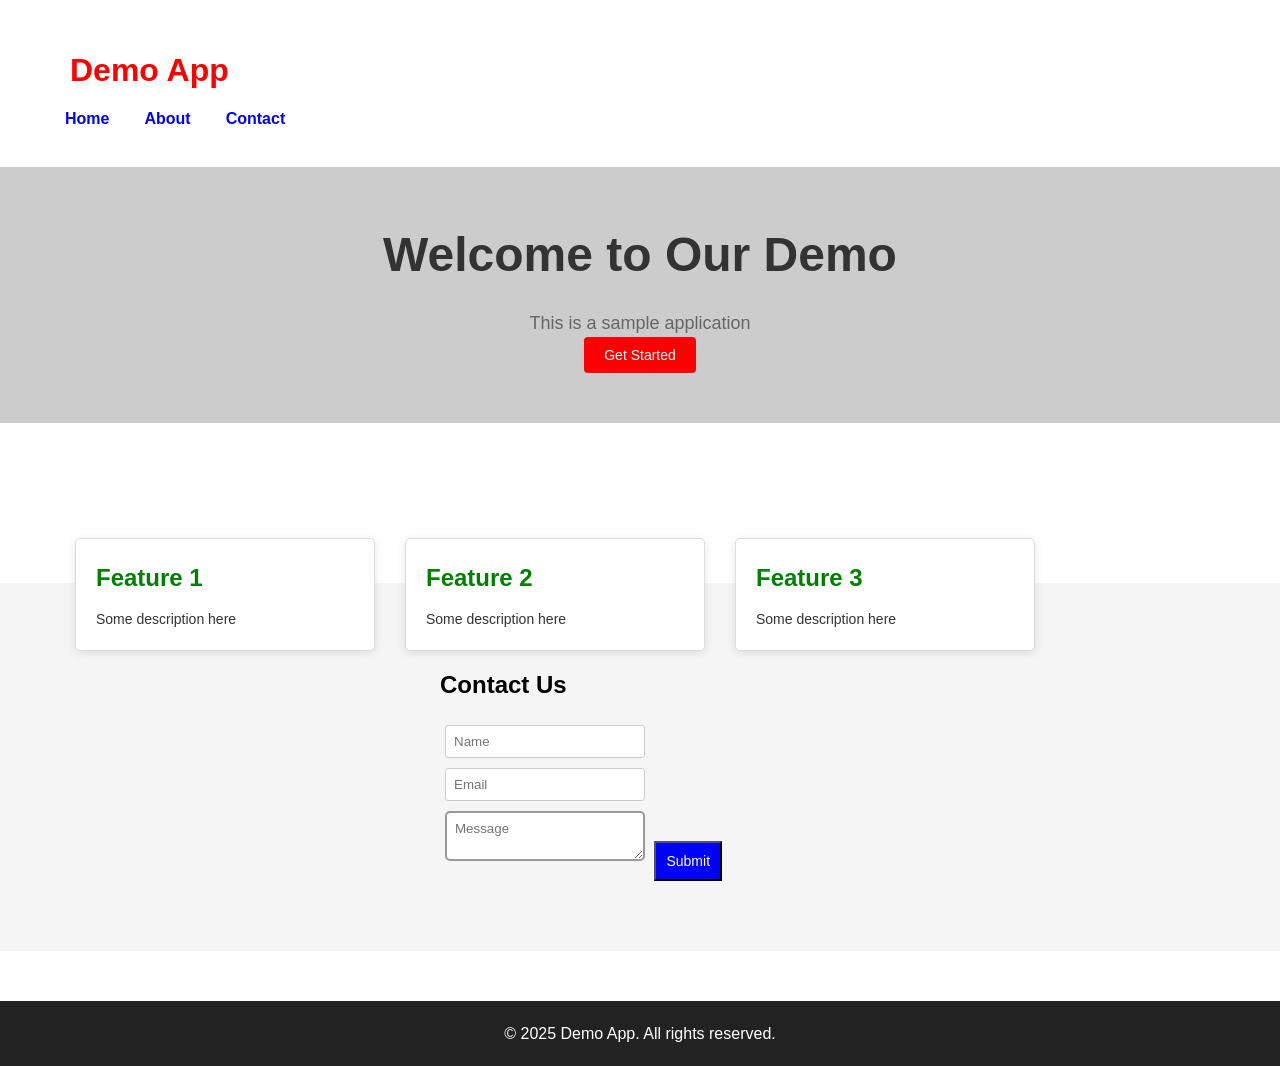
==== index.html @ 9ccf73a2 "Add demo web project with intentional CSS issues Co-authored-by: sanketborate-dev <222601230+sanketb" ====
<!DOCTYPE html>
<html lang="en">
<head>
    <meta charset="UTF-8">
    <meta name="viewport" content="width=device-width, initial-scale=1.0">
    <title>Demo Web Application</title>
    <link rel="stylesheet" href="styles/main.css">
    <link rel="stylesheet" href="styles/components.css">
    <link rel="stylesheet" href="styles/unused.css">
</head>
<body>
    <header class="header">
        <div class="container">
            <h1 style="color: #ff0000; font-size: 32px; margin: 10px;">Demo App</h1>
            <nav class="nav">
                <ul style="list-style: none; display: flex;">
                    <li><a href="#" style="color: blue; padding: 5px;">Home</a></li>
                    <li><a href="#" style="color: blue; padding: 5px;">About</a></li>
                    <li><a href="#" style="color: blue; padding: 5px;">Contact</a></li>
                </ul>
            </nav>
        </div>
    </header>

    <main class="main-content">
        <section class="hero" style="background-color: #ccc; padding: 50px; text-align: center;">
            <h2 style="color: #333; font-size: 48px;">Welcome to Our Demo</h2>
            <p style="font-size: 18px; color: #666;">This is a sample application</p>
            <button class="btn" style="background: red; color: white; padding: 10px 20px; border: none;">Get Started</button>
        </section>

        <section class="features">
            <div class="container">
                <div class="card">
                    <h3 style="color: green;">Feature 1</h3>
                    <p style="font-size: 14px;">Some description here</p>
                </div>
                <div class="card">
                    <h3 style="color: green;">Feature 2</h3>
                    <p style="font-size: 14px;">Some description here</p>
                </div>
                <div class="card">
                    <h3 style="color: green;">Feature 3</h3>
                    <p style="font-size: 14px;">Some description here</p>
                </div>
            </div>
        </section>

        <section class="form-section">
            <div class="container">
                <form class="contact-form">
                    <h2 style="color: #000;">Contact Us</h2>
                    <input type="text" placeholder="Name" style="padding: 8px; margin: 5px; width: 200px;">
                    <input type="email" placeholder="Email" style="padding: 8px; margin: 5px; width: 200px;">
                    <textarea placeholder="Message" style="padding: 8px; margin: 5px; width: 200px;"></textarea>
                    <button type="submit" style="background: blue; color: white; padding: 10px;">Submit</button>
                </form>
            </div>
        </section>
    </main>

    <footer class="footer" style="background-color: #222; color: white; padding: 20px; text-align: center;">
        <p>&copy; 2025 Demo App. All rights reserved.</p>
    </footer>

    <!-- Modal -->
    <div id="modal" class="modal">
        <div class="modal-content">
            <span class="close" style="color: red; font-size: 30px;">&times;</span>
            <h2 style="color: black;">Modal Title</h2>
            <p>Modal content goes here</p>
        </div>
    </div>
</body>
</html>
---- styles/main.css ----
/* Main stylesheet with inconsistent styles */

* {
    margin: 0;
    padding: 0;
    box-sizing: border-box;
}

body {
    font-family: Arial, sans-serif;
    line-height: 1.6;
    color: #333;
}

.container {
    width: 1200px;
    margin: 0 auto;
    padding: 20px;
}

/* Header - inconsistent spacing */
.header {
    background-color: #ffffff;
    box-shadow: 0 2px 5px rgba(0,0,0,0.1);
    padding: 15px 0;
}

.nav ul {
    margin: 0;
    padding: 0;
}

.nav li {
    margin-right: 25px;
}

.nav a {
    text-decoration: none;
    font-weight: bold;
}

/* Main content - no responsive design */
.main-content {
    min-height: calc(100vh - 200px);
}

.hero {
    margin-bottom: 40px;
}

/* Features section - broken layout */
.features {
    padding: 40px 0;
}

.card {
    background: white;
    padding: 30px;
    margin: 15px;
    border-radius: 5px;
    box-shadow: 0 2px 10px rgba(0,0,0,0.1);
    width: 300px;
    float: left;
}

/* Form section - inconsistent spacing and sizes */
.form-section {
    padding: 50px 0;
    background: #f5f5f5;
}

.contact-form {
    max-width: 400px;
    margin: 0 auto;
}

/* Footer - different color scheme */
.footer {
    margin-top: 50px;
}

/* Modal - poor positioning */
.modal {
    display: none;
    position: fixed;
    z-index: 1;
    left: 0;
    top: 0;
    width: 100%;
    height: 100%;
    background-color: rgba(0,0,0,0.4);
}

.modal-content {
    background-color: white;
    margin: 100px auto;
    padding: 20px;
    border: 1px solid #888;
    width: 400px;
}

.close {
    float: right;
    cursor: pointer;
}

/* Overlapping button styles */
.btn {
    cursor: pointer;
    border-radius: 5px;
    font-size: 16px;
}

button {
    font-size: 14px;
}

/* Random unused styles */
.old-class {
    color: red;
}

.deprecated {
    display: block;
}
---- styles/components.css ----
/* Components stylesheet with duplicate and conflicting styles */

.btn {
    background-color: #007bff;
    color: #fff;
    padding: 12px 24px;
    border: none;
    border-radius: 4px;
}

/* Duplicate button style with different values */
.btn {
    padding: 10px 20px;
    font-size: 14px;
}

.card {
    border: 1px solid #ddd;
}

.card h3 {
    margin-bottom: 10px;
    font-size: 24px;
}

/* Conflicting card padding */
.card {
    padding: 20px;
}

/* Modal styles - duplicated from main.css */
.modal {
    position: fixed;
    top: 0;
    left: 0;
}

.modal-content {
    padding: 30px;
}

/* Form elements - no consistency */
input {
    border: 1px solid #ccc;
    border-radius: 3px;
}

textarea {
    border: 2px solid #999;
    border-radius: 5px;
    font-family: inherit;
}

/* Random conflicting styles */
h2 {
    color: #222;
    margin-bottom: 15px;
}

h3 {
    color: #444;
}

/* Unused component styles */
.sidebar {
    width: 250px;
    background: #f0f0f0;
}

.widget {
    padding: 15px;
    margin-bottom: 20px;
}
---- styles/unused.css ----
/* Completely unused stylesheet that should be removed */

.old-container {
    width: 960px;
    margin: 0 auto;
}

.old-grid {
    display: table;
}

.old-grid-item {
    display: table-cell;
    width: 33.33%;
}

.legacy-button {
    background: linear-gradient(to bottom, #fff, #ccc);
    border: 1px solid #999;
    padding: 5px 10px;
}

.deprecated-layout {
    float: left;
    clear: both;
}

.unused-class-1 {
    color: purple;
}

.unused-class-2 {
    font-size: 20px;
}

.unused-class-3 {
    margin: 50px;
}
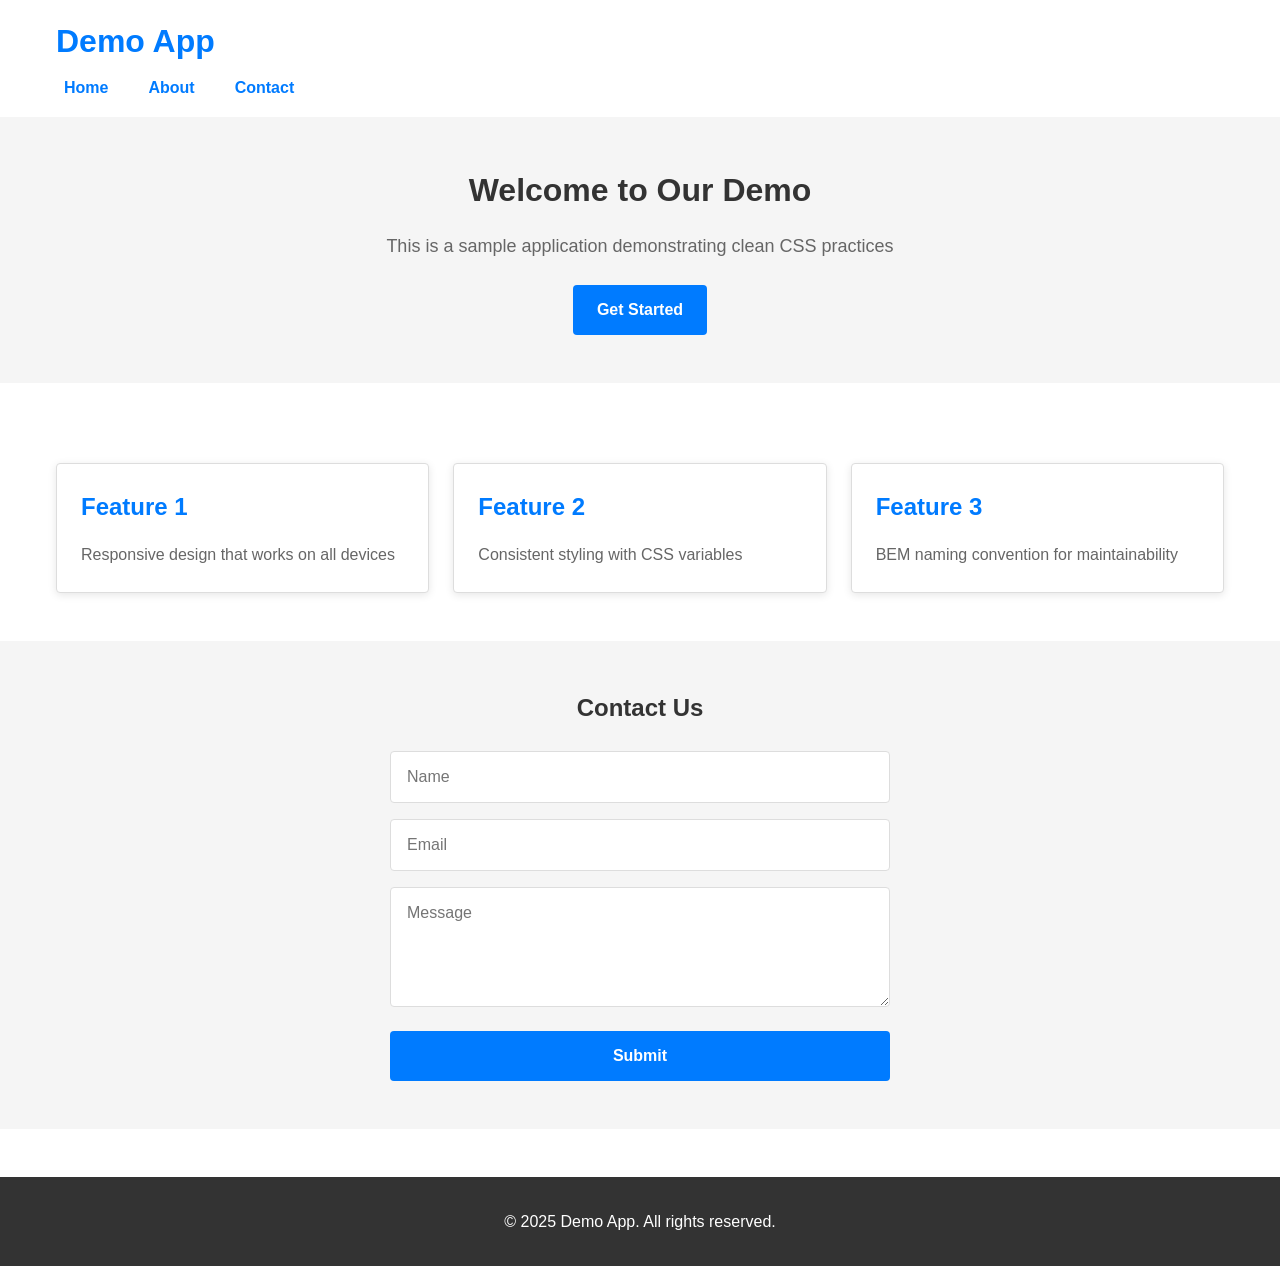
==== commit 72762a4c: "Fix all CSS issues: remove inline styles, apply BEM, make responsive, use CSS variables Co-authored-" ====
--- a/index.html
+++ b/index.html
@@ -6,69 +6,70 @@
     <title>Demo Web Application</title>
     <link rel="stylesheet" href="styles/main.css">
     <link rel="stylesheet" href="styles/components.css">
-    <link rel="stylesheet" href="styles/unused.css">
 </head>
 <body>
     <header class="header">
         <div class="container">
-            <h1 style="color: #ff0000; font-size: 32px; margin: 10px;">Demo App</h1>
+            <h1 class="header__title">Demo App</h1>
             <nav class="nav">
-                <ul style="list-style: none; display: flex;">
-                    <li><a href="#" style="color: blue; padding: 5px;">Home</a></li>
-                    <li><a href="#" style="color: blue; padding: 5px;">About</a></li>
-                    <li><a href="#" style="color: blue; padding: 5px;">Contact</a></li>
+                <ul class="nav__list">
+                    <li class="nav__item"><a href="index.html" class="nav__link">Home</a></li>
+                    <li class="nav__item"><a href="about.html" class="nav__link">About</a></li>
+                    <li class="nav__item"><a href="#contact" class="nav__link">Contact</a></li>
                 </ul>
             </nav>
         </div>
     </header>
 
     <main class="main-content">
-        <section class="hero" style="background-color: #ccc; padding: 50px; text-align: center;">
-            <h2 style="color: #333; font-size: 48px;">Welcome to Our Demo</h2>
-            <p style="font-size: 18px; color: #666;">This is a sample application</p>
-            <button class="btn" style="background: red; color: white; padding: 10px 20px; border: none;">Get Started</button>
+        <section class="hero">
+            <h2 class="hero__title">Welcome to Our Demo</h2>
+            <p class="hero__description">This is a sample application demonstrating clean CSS practices</p>
+            <button class="btn">Get Started</button>
         </section>
 
         <section class="features">
             <div class="container">
-                <div class="card">
-                    <h3 style="color: green;">Feature 1</h3>
-                    <p style="font-size: 14px;">Some description here</p>
-                </div>
-                <div class="card">
-                    <h3 style="color: green;">Feature 2</h3>
-                    <p style="font-size: 14px;">Some description here</p>
-                </div>
-                <div class="card">
-                    <h3 style="color: green;">Feature 3</h3>
-                    <p style="font-size: 14px;">Some description here</p>
+                <div class="features__container">
+                    <div class="card">
+                        <h3 class="card__title">Feature 1</h3>
+                        <p class="card__description">Responsive design that works on all devices</p>
+                    </div>
+                    <div class="card">
+                        <h3 class="card__title">Feature 2</h3>
+                        <p class="card__description">Consistent styling with CSS variables</p>
+                    </div>
+                    <div class="card">
+                        <h3 class="card__title">Feature 3</h3>
+                        <p class="card__description">BEM naming convention for maintainability</p>
+                    </div>
                 </div>
             </div>
         </section>
 
-        <section class="form-section">
+        <section id="contact" class="form-section">
             <div class="container">
-                <form class="contact-form">
-                    <h2 style="color: #000;">Contact Us</h2>
-                    <input type="text" placeholder="Name" style="padding: 8px; margin: 5px; width: 200px;">
-                    <input type="email" placeholder="Email" style="padding: 8px; margin: 5px; width: 200px;">
-                    <textarea placeholder="Message" style="padding: 8px; margin: 5px; width: 200px;"></textarea>
-                    <button type="submit" style="background: blue; color: white; padding: 10px;">Submit</button>
+                <form class="form">
+                    <h2 class="form__title">Contact Us</h2>
+                    <input type="text" placeholder="Name" class="form__input" required>
+                    <input type="email" placeholder="Email" class="form__input" required>
+                    <textarea placeholder="Message" class="form__textarea" required></textarea>
+                    <button type="submit" class="btn form__button">Submit</button>
                 </form>
             </div>
         </section>
     </main>
 
-    <footer class="footer" style="background-color: #222; color: white; padding: 20px; text-align: center;">
-        <p>&copy; 2025 Demo App. All rights reserved.</p>
+    <footer class="footer">
+        <p class="footer__text">&copy; 2025 Demo App. All rights reserved.</p>
     </footer>
 
-    <!-- Modal -->
+    <!-- Modal Example -->
     <div id="modal" class="modal">
-        <div class="modal-content">
-            <span class="close" style="color: red; font-size: 30px;">&times;</span>
-            <h2 style="color: black;">Modal Title</h2>
-            <p>Modal content goes here</p>
+        <div class="modal__content">
+            <span class="modal__close">&times;</span>
+            <h2 class="modal__title">Modal Title</h2>
+            <p>This modal demonstrates proper styling and accessibility features.</p>
         </div>
     </div>
 </body>
--- a/styles/main.css
+++ b/styles/main.css
@@ -1,4 +1,49 @@
-/* Main stylesheet with inconsistent styles */
+/* ==========================================================================
+   Main Stylesheet - Demo Application
+   Clean, maintainable CSS with BEM naming convention
+   ========================================================================== */
+
+/* CSS Variables for consistent theming */
+:root {
+    /* Colors */
+    --color-primary: #007bff;
+    --color-primary-dark: #0056b3;
+    --color-secondary: #6c757d;
+    --color-success: #28a745;
+    --color-danger: #dc3545;
+    --color-text: #333333;
+    --color-text-light: #666666;
+    --color-bg: #ffffff;
+    --color-bg-light: #f5f5f5;
+    --color-border: #dddddd;
+    --color-shadow: rgba(0, 0, 0, 0.1);
+    
+    /* Typography */
+    --font-family-base: Arial, Helvetica, sans-serif;
+    --font-size-base: 16px;
+    --font-size-sm: 14px;
+    --font-size-lg: 18px;
+    --font-size-xl: 24px;
+    --font-size-xxl: 32px;
+    --line-height-base: 1.6;
+    
+    /* Spacing */
+    --spacing-xs: 8px;
+    --spacing-sm: 16px;
+    --spacing-md: 24px;
+    --spacing-lg: 32px;
+    --spacing-xl: 48px;
+    
+    /* Layout */
+    --container-max-width: 1200px;
+    --border-radius: 4px;
+    --box-shadow: 0 2px 8px var(--color-shadow);
+    --transition: all 0.3s ease;
+}
+
+/* ==========================================================================
+   Base Styles
+   ========================================================================== */
 
 * {
     margin: 0;
@@ -7,119 +52,147 @@
 }
 
 body {
-    font-family: Arial, sans-serif;
-    line-height: 1.6;
-    color: #333;
+    font-family: var(--font-family-base);
+    font-size: var(--font-size-base);
+    line-height: var(--line-height-base);
+    color: var(--color-text);
+    background-color: var(--color-bg);
 }
 
+/* ==========================================================================
+   Layout Components
+   ========================================================================== */
+
+/* Container - Responsive */
 .container {
-    width: 1200px;
+    width: 100%;
+    max-width: var(--container-max-width);
     margin: 0 auto;
-    padding: 20px;
+    padding: 0 var(--spacing-sm);
 }
 
-/* Header - inconsistent spacing */
+/* Header */
 .header {
-    background-color: #ffffff;
-    box-shadow: 0 2px 5px rgba(0,0,0,0.1);
-    padding: 15px 0;
+    background-color: var(--color-bg);
+    box-shadow: var(--box-shadow);
+    padding: var(--spacing-sm) 0;
 }
 
-.nav ul {
-    margin: 0;
-    padding: 0;
+.header__title {
+    color: var(--color-primary);
+    font-size: var(--font-size-xxl);
+    margin-bottom: var(--spacing-xs);
 }
 
-.nav li {
-    margin-right: 25px;
+/* Navigation */
+.nav__list {
+    list-style: none;
+    display: flex;
+    flex-wrap: wrap;
+    gap: var(--spacing-md);
 }
 
-.nav a {
-    text-decoration: none;
-    font-weight: bold;
+.nav__item {
+    margin: 0;
 }
 
-/* Main content - no responsive design */
+.nav__link {
+    color: var(--color-primary);
+    text-decoration: none;
+    font-weight: 600;
+    padding: var(--spacing-xs);
+    transition: var(--transition);
+}
+
+.nav__link:hover,
+.nav__link:focus {
+    color: var(--color-primary-dark);
+    outline: 2px solid var(--color-primary);
+    outline-offset: 2px;
+}
+
+/* Main Content */
 .main-content {
     min-height: calc(100vh - 200px);
 }
 
+/* ==========================================================================
+   Section Components
+   ========================================================================== */
+
+/* Hero Section */
 .hero {
-    margin-bottom: 40px;
+    background-color: var(--color-bg-light);
+    padding: var(--spacing-xl) var(--spacing-sm);
+    text-align: center;
+    margin-bottom: var(--spacing-lg);
 }
 
-/* Features section - broken layout */
-.features {
-    padding: 40px 0;
+.hero__title {
+    color: var(--color-text);
+    font-size: var(--font-size-xxl);
+    margin-bottom: var(--spacing-sm);
 }
 
-.card {
-    background: white;
-    padding: 30px;
-    margin: 15px;
-    border-radius: 5px;
-    box-shadow: 0 2px 10px rgba(0,0,0,0.1);
-    width: 300px;
-    float: left;
+.hero__description {
+    font-size: var(--font-size-lg);
+    color: var(--color-text-light);
+    margin-bottom: var(--spacing-md);
 }
 
-/* Form section - inconsistent spacing and sizes */
-.form-section {
-    padding: 50px 0;
-    background: #f5f5f5;
+/* Features Section */
+.features {
+    padding: var(--spacing-xl) 0;
 }
 
-.contact-form {
-    max-width: 400px;
-    margin: 0 auto;
+.features__container {
+    display: grid;
+    grid-template-columns: repeat(auto-fit, minmax(280px, 1fr));
+    gap: var(--spacing-md);
 }
 
-/* Footer - different color scheme */
+/* Footer */
 .footer {
-    margin-top: 50px;
+    background-color: var(--color-text);
+    color: var(--color-bg);
+    padding: var(--spacing-lg);
+    text-align: center;
+    margin-top: var(--spacing-xl);
 }
 
-/* Modal - poor positioning */
-.modal {
-    display: none;
-    position: fixed;
-    z-index: 1;
-    left: 0;
-    top: 0;
-    width: 100%;
-    height: 100%;
-    background-color: rgba(0,0,0,0.4);
+.footer__text {
+    margin: 0;
 }
 
-.modal-content {
-    background-color: white;
-    margin: 100px auto;
-    padding: 20px;
-    border: 1px solid #888;
-    width: 400px;
+/* ==========================================================================
+   Responsive Design
+   ========================================================================== */
+
+@media (max-width: 768px) {
+    .header__title {
+        font-size: var(--font-size-xl);
+    }
+    
+    .nav__list {
+        flex-direction: column;
+        gap: var(--spacing-xs);
+    }
+    
+    .hero__title {
+        font-size: var(--font-size-xl);
+    }
+    
+    .features__container {
+        grid-template-columns: 1fr;
+    }
 }
 
-.close {
-    float: right;
-    cursor: pointer;
+@media (max-width: 480px) {
+    .container {
+        padding: 0 var(--spacing-xs);
+    }
+    
+    .hero {
+        padding: var(--spacing-md) var(--spacing-xs);
+    }
 }
-
-/* Overlapping button styles */
-.btn {
-    cursor: pointer;
-    border-radius: 5px;
-    font-size: 16px;
-}
-
-button {
-    font-size: 14px;
-}
-
-/* Random unused styles */
-.old-class {
-    color: red;
-}
-
-.deprecated {
-    display: block;
-}
--- a/styles/components.css
+++ b/styles/components.css
@@ -1,73 +1,250 @@
-/* Components stylesheet with duplicate and conflicting styles */
+/* ==========================================================================
+   Components Stylesheet - Demo Application
+   Reusable UI components with BEM naming convention
+   ========================================================================== */
+
+/* ==========================================================================
+   Button Component
+   ========================================================================== */
 
 .btn {
-    background-color: #007bff;
-    color: #fff;
-    padding: 12px 24px;
+    display: inline-block;
+    padding: var(--spacing-sm) var(--spacing-md);
+    font-size: var(--font-size-base);
+    font-weight: 600;
+    text-align: center;
+    text-decoration: none;
     border: none;
-    border-radius: 4px;
-}
-
-/* Duplicate button style with different values */
-.btn {
-    padding: 10px 20px;
-    font-size: 14px;
-}
+    border-radius: var(--border-radius);
+    cursor: pointer;
+    transition: var(--transition);
+    background-color: var(--color-primary);
+    color: var(--color-bg);
+}
+
+.btn:hover,
+.btn:focus {
+    background-color: var(--color-primary-dark);
+    transform: translateY(-2px);
+    box-shadow: var(--box-shadow);
+    outline: 2px solid var(--color-primary);
+    outline-offset: 2px;
+}
+
+.btn:active {
+    transform: translateY(0);
+}
+
+.btn--secondary {
+    background-color: var(--color-secondary);
+}
+
+.btn--success {
+    background-color: var(--color-success);
+}
+
+/* ==========================================================================
+   Card Component
+   ========================================================================== */
 
 .card {
-    border: 1px solid #ddd;
-}
-
-.card h3 {
-    margin-bottom: 10px;
-    font-size: 24px;
-}
-
-/* Conflicting card padding */
-.card {
-    padding: 20px;
-}
-
-/* Modal styles - duplicated from main.css */
+    background-color: var(--color-bg);
+    padding: var(--spacing-md);
+    border: 1px solid var(--color-border);
+    border-radius: var(--border-radius);
+    box-shadow: var(--box-shadow);
+    transition: var(--transition);
+}
+
+.card:hover {
+    box-shadow: 0 4px 12px var(--color-shadow);
+    transform: translateY(-4px);
+}
+
+.card__title {
+    color: var(--color-primary);
+    font-size: var(--font-size-xl);
+    margin-bottom: var(--spacing-sm);
+}
+
+.card__description {
+    color: var(--color-text-light);
+    font-size: var(--font-size-base);
+    line-height: var(--line-height-base);
+}
+
+/* ==========================================================================
+   Modal Component
+   ========================================================================== */
+
 .modal {
+    display: none;
     position: fixed;
+    z-index: 1000;
+    left: 0;
     top: 0;
-    left: 0;
-}
-
-.modal-content {
-    padding: 30px;
-}
-
-/* Form elements - no consistency */
-input {
-    border: 1px solid #ccc;
-    border-radius: 3px;
-}
-
-textarea {
-    border: 2px solid #999;
-    border-radius: 5px;
-    font-family: inherit;
-}
-
-/* Random conflicting styles */
-h2 {
-    color: #222;
-    margin-bottom: 15px;
-}
-
-h3 {
-    color: #444;
-}
-
-/* Unused component styles */
-.sidebar {
-    width: 250px;
-    background: #f0f0f0;
-}
-
-.widget {
-    padding: 15px;
-    margin-bottom: 20px;
-}
+    width: 100%;
+    height: 100%;
+    background-color: rgba(0, 0, 0, 0.5);
+    animation: fadeIn 0.3s ease;
+}
+
+.modal--active {
+    display: flex;
+    align-items: center;
+    justify-content: center;
+}
+
+.modal__content {
+    background-color: var(--color-bg);
+    padding: var(--spacing-lg);
+    border-radius: var(--border-radius);
+    box-shadow: 0 4px 20px var(--color-shadow);
+    max-width: 500px;
+    width: 90%;
+    animation: slideDown 0.3s ease;
+}
+
+.modal__close {
+    float: right;
+    color: var(--color-text);
+    font-size: var(--font-size-xxl);
+    font-weight: 700;
+    line-height: 1;
+    cursor: pointer;
+    transition: var(--transition);
+}
+
+.modal__close:hover,
+.modal__close:focus {
+    color: var(--color-danger);
+    outline: 2px solid var(--color-danger);
+    outline-offset: 2px;
+}
+
+.modal__title {
+    color: var(--color-text);
+    font-size: var(--font-size-xl);
+    margin-bottom: var(--spacing-sm);
+}
+
+/* ==========================================================================
+   Form Components
+   ========================================================================== */
+
+.form-section {
+    padding: var(--spacing-xl) 0;
+    background-color: var(--color-bg-light);
+}
+
+.form {
+    max-width: 500px;
+    margin: 0 auto;
+}
+
+.form__title {
+    color: var(--color-text);
+    font-size: var(--font-size-xl);
+    margin-bottom: var(--spacing-md);
+    text-align: center;
+}
+
+.form__input,
+.form__textarea {
+    width: 100%;
+    padding: var(--spacing-sm);
+    margin-bottom: var(--spacing-sm);
+    font-family: var(--font-family-base);
+    font-size: var(--font-size-base);
+    border: 1px solid var(--color-border);
+    border-radius: var(--border-radius);
+    transition: var(--transition);
+}
+
+.form__input:focus,
+.form__textarea:focus {
+    outline: 2px solid var(--color-primary);
+    outline-offset: 2px;
+    border-color: var(--color-primary);
+}
+
+.form__textarea {
+    min-height: 120px;
+    resize: vertical;
+}
+
+.form__button {
+    width: 100%;
+}
+
+/* ==========================================================================
+   Typography Components
+   ========================================================================== */
+
+.heading--primary {
+    color: var(--color-text);
+    font-size: var(--font-size-xxl);
+    margin-bottom: var(--spacing-md);
+}
+
+.heading--secondary {
+    color: var(--color-text);
+    font-size: var(--font-size-xl);
+    margin-bottom: var(--spacing-sm);
+}
+
+.heading--tertiary {
+    color: var(--color-text);
+    font-size: var(--font-size-lg);
+    margin-bottom: var(--spacing-xs);
+}
+
+/* ==========================================================================
+   Animations
+   ========================================================================== */
+
+@keyframes fadeIn {
+    from {
+        opacity: 0;
+    }
+    to {
+        opacity: 1;
+    }
+}
+
+@keyframes slideDown {
+    from {
+        transform: translateY(-50px);
+        opacity: 0;
+    }
+    to {
+        transform: translateY(0);
+        opacity: 1;
+    }
+}
+
+/* ==========================================================================
+   Responsive Design
+   ========================================================================== */
+
+@media (max-width: 768px) {
+    .modal__content {
+        width: 95%;
+        padding: var(--spacing-md);
+    }
+    
+    .form {
+        max-width: 100%;
+    }
+}
+
+@media (max-width: 480px) {
+    .btn {
+        width: 100%;
+        padding: var(--spacing-sm);
+    }
+    
+    .card {
+        padding: var(--spacing-sm);
+    }
+}
